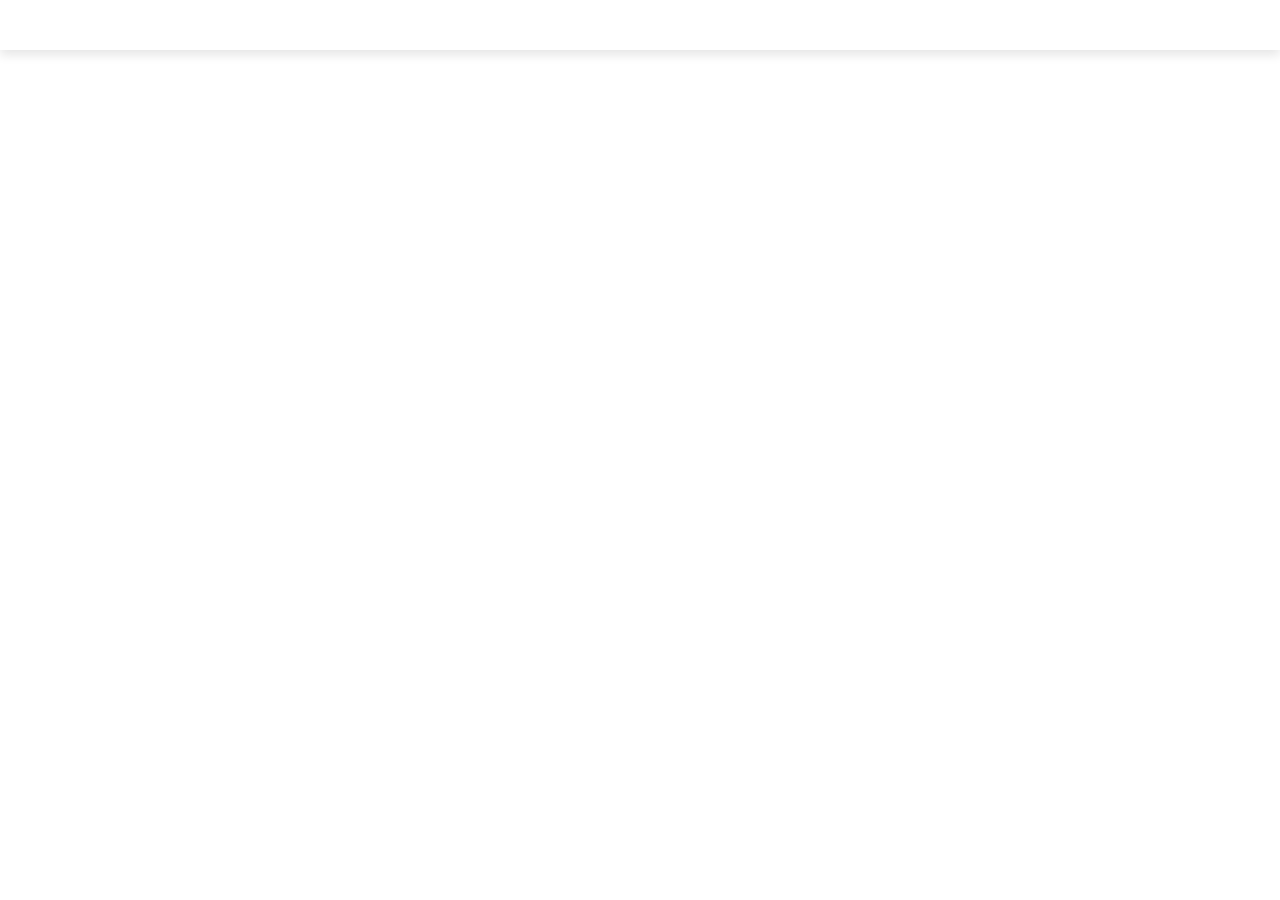
==== Cotaprice/sobre.html @ f36c39d4 "Add files via upload" ====
<!DOCTYPE html>
<html lang="en">
<head>
    <meta charset="UTF-8">
    <meta name="viewport" content="width=device-width, initial-scale=1.0">
    <title>BagiCotaprice</title>

    <link rel="stylesheet" href="style.css">
    <!--Link Boostrap-->
    <link href="https://cdn.jsdelivr.net/npm/bootstrap@5.3.3/dist/css/bootstrap.min.css" rel="stylesheet" integrity="sha384-QWTKZyjpPEjISv5WaRU9OFeRpok6YctnYmDr5pNlyT2bRjXh0JMhjY6hW+ALEwIH" crossorigin="anonymous">
</head>
</head>
<body> 
    <header>
        <div class="navbar">
            <a href="index.html"></a>
            <a href="sobre.html"></a>
        </div>
    </header>

    <script src="https://cdn.jsdelivr.net/npm/bootstrap@5.3.3/dist/js/bootstrap.bundle.min.js" integrity="sha384-YvpcrYf0tY3lHB60NNkmXc5s9fDVZLESaAA55NDzOxhy9GkcIdslK1eN7N6jIeHz" crossorigin="anonymous"></script>
</body>
</body>
</html>
---- Cotaprice/style.css ----
* {
  margin: 0;
  padding: 0;
  box-sizing: border-box;
  font-family: Verdana, Geneva, Tahoma, sans-serif;
  outline: none;
  border: none;
  text-decoration: none;
  text-transform: capitalize;
  transition: 0.2s linear;
}

html {
  font-size: 62.5%;
  scroll-behavior: smooth;
  scroll-padding-top: 6rem;
  overflow-x: hidden;
}

section {
  padding: 2rem 9% ;

}

.heading {
text-align: center;
font-size: 4rem;
color: #333;
padding: 1rem;
margin: 2rem 0;
background: rgba(255, 51, 153, .05);
}

.heading span {
  color: #41719C;
  
}

.btn {
  display: inline-block;
  margin-top: 1rem;
  border-radius: 5rem;
  background: #333;
  color: #fff;
  padding: .9rem 3.5rem;
  cursor: pointer;
  font-size: 1.7rem;
}

.btn:hover {
  background: #41719C;
}

header {
  position: fixed;
  top: 0;
  left: 0;
  right: 0;
  background: #fff;
  padding: 2rem 9%;
  display: flex;
  align-items: center;
  justify-content: space-between;
  z-index: 1000;
  box-shadow: 0 0.5rem 1rem rgba(0, 0, 0, 0.1);
}

header .logo {
  font-size: 3rem;
  color: #333;
  font-weight: bolder;
}

header .logo span {
  color: #41719C;
}

header .navbar a {
  font-size: 2rem;
  padding: 0 1.5rem;
  color: #666;
}

header .navbar a:hover {
  color: #41719C;
}
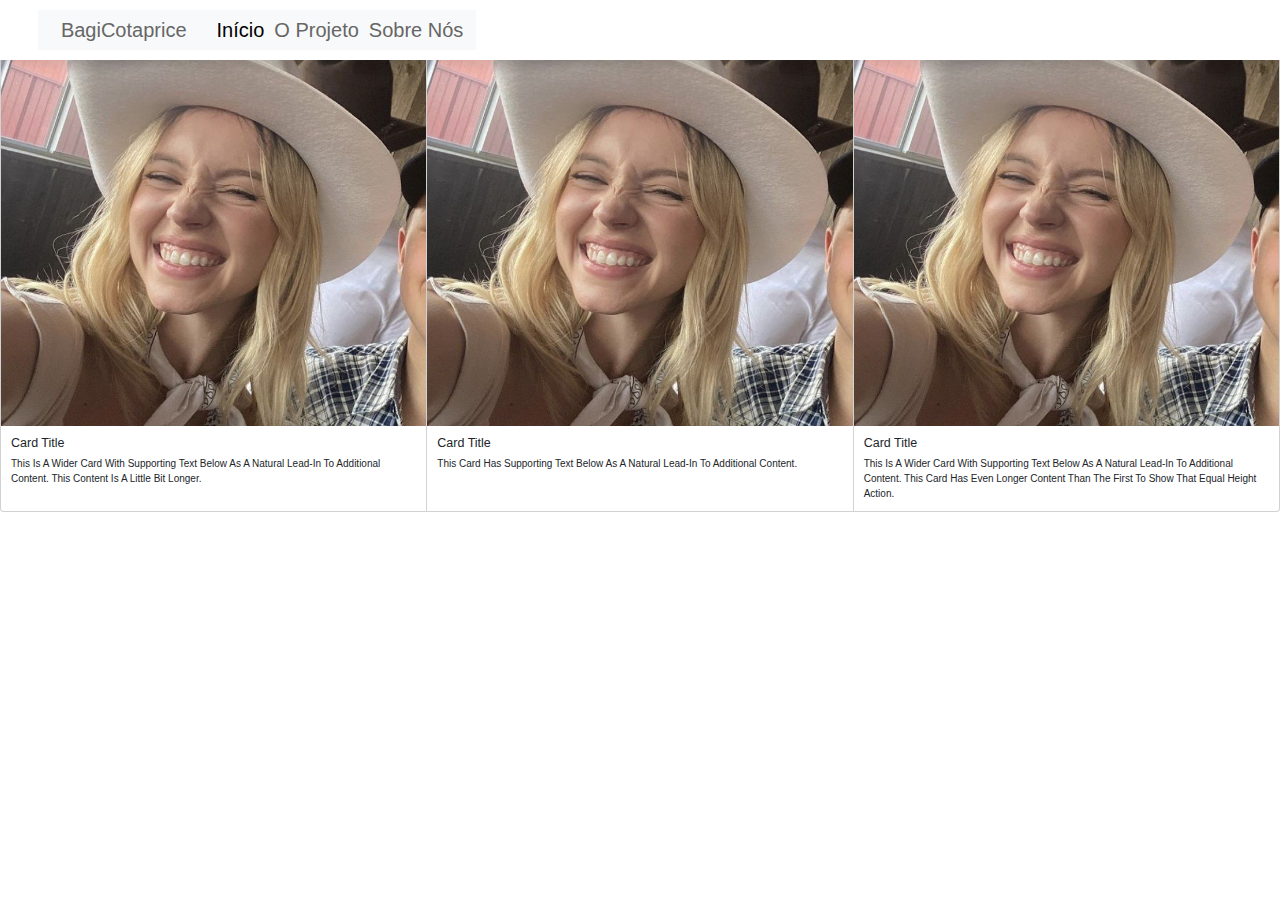
==== commit 453ab813: "commit 21/06" ====
--- a/Cotaprice/sobre.html
+++ b/Cotaprice/sobre.html
@@ -5,20 +5,83 @@
     <meta name="viewport" content="width=device-width, initial-scale=1.0">
     <title>BagiCotaprice</title>
 
-    <link rel="stylesheet" href="style.css">
+    
     <!--Link Boostrap-->
     <link href="https://cdn.jsdelivr.net/npm/bootstrap@5.3.3/dist/css/bootstrap.min.css" rel="stylesheet" integrity="sha384-QWTKZyjpPEjISv5WaRU9OFeRpok6YctnYmDr5pNlyT2bRjXh0JMhjY6hW+ALEwIH" crossorigin="anonymous">
-</head>
+
+    <link rel="stylesheet" href="style.css">
+
 </head>
 <body> 
     <header>
-        <div class="navbar">
-            <a href="index.html"></a>
-            <a href="sobre.html"></a>
-        </div>
+        <nav class="navbar navbar-expand-lg bg-body-tertiary">
+            <div class="container-fluid">
+              <a class="navbar-brand" href="#">Bagi<span>Cotaprice</span></a>
+              <button class="navbar-toggler" type="button" data-bs-toggle="collapse" data-bs-target="#navbarTogglerDemo02" aria-controls="navbarTogglerDemo02" aria-expanded="false" aria-label="Toggle navigation">
+                <span class="navbar-toggler-icon"></span>
+              </button>
+              <div class="collapse navbar-collapse" id="navbarTogglerDemo02">
+                <ul class="navbar-nav me-auto mb-2 mb-lg-0">
+                  <li class="nav-item">
+                    <a class="nav-link active" aria-current="page" href="index.html">Início</a>
+                  </li>
+                  <li class="nav-item">
+                    <a class="nav-link" href="projeto.html">O Projeto</a>
+                  </li>
+                   <li class="nav-item">
+                    <a class="nav-link" href="sobre.html">Sobre nós</a>
+                  </li>
+                </ul>
+              </div>
+            </div>
+          </nav>
+
     </header>
 
-    <script src="https://cdn.jsdelivr.net/npm/bootstrap@5.3.3/dist/js/bootstrap.bundle.min.js" integrity="sha384-YvpcrYf0tY3lHB60NNkmXc5s9fDVZLESaAA55NDzOxhy9GkcIdslK1eN7N6jIeHz" crossorigin="anonymous"></script>
+    <div class="container overflow-hidden text-center">
+      <div class="row gy-8">
+        <div class="col-6">
+          <div class="p-9"></div>
+        </div>
+        <div class="col-6">
+          <div class="p-9"></div>
+        </div>
+      </div>
+    </div>
+
+    <div class="main2">
+
+      <div class="card-group">
+        <div class="card">
+          <img src="img/sydney sweeney ☆.jpg" class="card-img-top" alt="...">
+          <div class="card-body">
+            <h5 class="card-title">Card title</h5>
+            <p class="card-text">This is a wider card with supporting text below as a natural lead-in to additional content. This content is a little bit longer.</p>
+          </div>
+        </div>
+        <div class="card">
+          <img src="img/sydney sweeney ☆.jpg" class="card-img-top" alt="...">
+          <div class="card-body">
+            <h5 class="card-title">Card title</h5>
+            <p class="card-text">This card has supporting text below as a natural lead-in to additional content.</p>
+          </div>
+        </div>
+        <div class="card">
+          <img src="img/sydney sweeney ☆.jpg" class="card-img-top height-100" alt="...">
+          <div class="card-body">
+            <h5 class="card-title">Card title</h5>
+            <p class="card-text">This is a wider card with supporting text below as a natural lead-in to additional content. This card has even longer content than the first to show that equal height action.</p>
+          </div>
+        </div>
+      </div>
+
+    </div>
+
+          
+
 </body>
+<script src="https://cdn.jsdelivr.net/npm/bootstrap@5.3.3/dist/js/bootstrap.bundle.min.js" integrity="sha384-YvpcrYf0tY3lHB60NNkmXc5s9fDVZLESaAA55NDzOxhy9GkcIdslK1eN7N6jIeHz" crossorigin="anonymous"></script>
 </body>
+
+
 </html>--- a/Cotaprice/style.css
+++ b/Cotaprice/style.css
@@ -1,3 +1,20 @@
+:root {
+  --c-text-primary: #000000;
+  --c-text-secondary: #ffffff;
+  --c-text-tertiary: #b4b3b8;
+  --c-text-action: #ee1a31;
+  --c-text-error: #ee1a31;
+  --c-accent-primary: #ee1a31;
+  --c-accent-secondary: #ebae37;
+  --c-border-primary: #2f2e36;
+  --c-background-primary: #192134;
+  --c-background-secondary: #ffffff;
+  --c-background-tertiary: #232228;
+  --c-background-quaternary: #2f2e36;
+  --c-background-quinternary: #f5f5f5;
+  --c-background-sixternary: #eef0ef;
+}
+
 * {
   margin: 0;
   padding: 0;
@@ -17,58 +34,18 @@
   overflow-x: hidden;
 }
 
-section {
-  padding: 2rem 9% ;
-
-}
-
-.heading {
-text-align: center;
-font-size: 4rem;
-color: #333;
-padding: 1rem;
-margin: 2rem 0;
-background: rgba(255, 51, 153, .05);
-}
-
-.heading span {
-  color: #41719C;
-  
-}
-
-.btn {
-  display: inline-block;
-  margin-top: 1rem;
-  border-radius: 5rem;
-  background: #333;
-  color: #fff;
-  padding: .9rem 3.5rem;
-  cursor: pointer;
-  font-size: 1.7rem;
-}
-
-.btn:hover {
-  background: #41719C;
-}
-
 header {
   position: fixed;
   top: 0;
   left: 0;
   right: 0;
   background: #fff;
-  padding: 2rem 9%;
+  padding: 1rem 3%;
   display: flex;
   align-items: center;
   justify-content: space-between;
   z-index: 1000;
   box-shadow: 0 0.5rem 1rem rgba(0, 0, 0, 0.1);
-}
-
-header .logo {
-  font-size: 3rem;
-  color: #333;
-  font-weight: bolder;
 }
 
 header .logo span {
@@ -81,6 +58,60 @@
   color: #666;
 }
 
-header .navbar a:hover {
-  color: #41719C;
-}+
+.main h1 {
+  font-size: 1.75rem;
+  font-weight: 600;
+  line-height: 1.25;
+  display: flex;
+  justify-content: center;
+} 
+
+
+.footer {
+    padding: 0px;
+    background: var(--c-background-primary);
+}
+.footer-textolegal {
+    padding: 0px;
+    background: var(--c-background-quinternary);
+}
+.footer .padding {
+    max-width: 1920px;
+    padding: 3rem 0rem 3rem 0rem;
+}
+.footer p {
+    font-size: 0.875rem;
+    text-align: center;
+    color: var(--c-text-primary);
+}
+.footer .logo {
+    position: relative;
+    /*display: flex;*/
+    /*align-items: center;*/
+    /*justify-content: center;*/
+}
+.footer .logo img {
+    width: 100%;
+    max-width: 100px;
+}
+.footer .redes img {
+    width: 100%;
+    max-width: 40px;
+    display: inline-block;
+    margin-left: 5px;
+}
+.footer .redes a {
+  text-decoration: none;
+}
+@media (max-width: 991px){
+  .footer .logo img {
+    display: inline-block;
+    width: inherit;
+    max-width: 100%;
+  }
+  .footer .redes {
+    width: 90%;
+  }
+}
+
